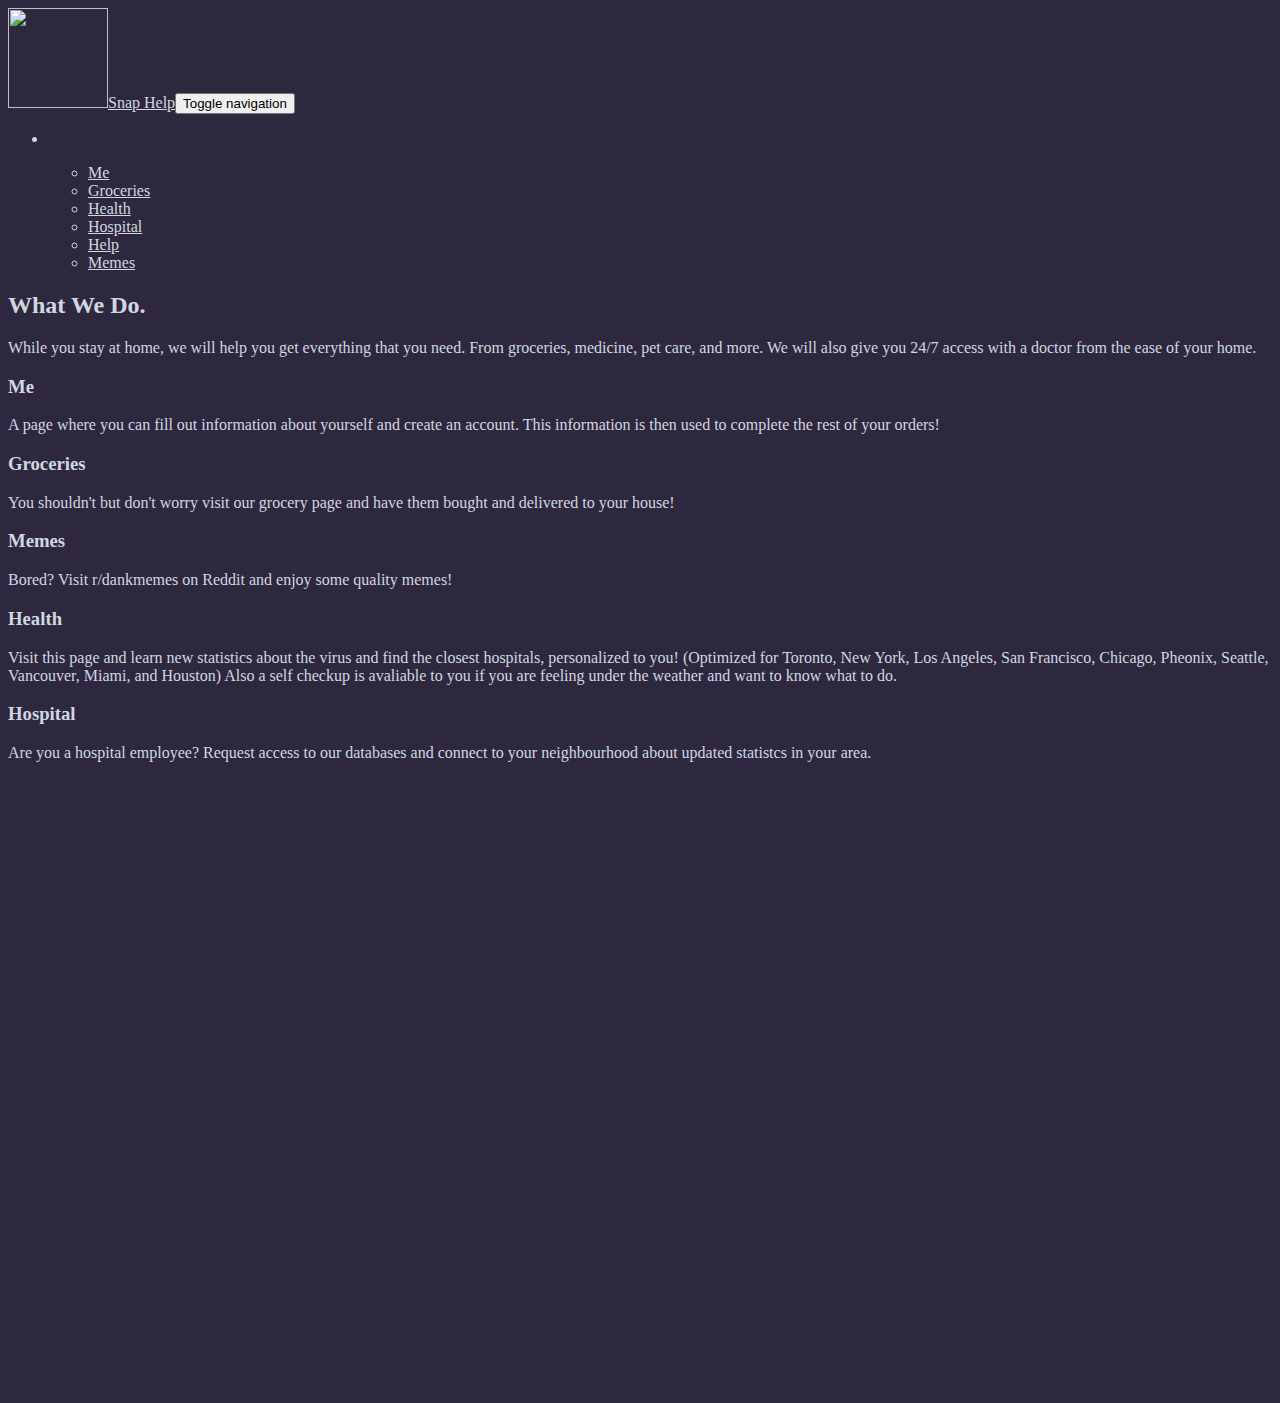
==== help.html @ 86c21951 "Final" ====
<!DOCTYPE html>
<html lang="en">

<head>
    <meta charset="utf-8">
    <meta name="viewport" content="width=device-width, initial-scale=1.0, shrink-to-fit=no">
    <title>Snap Help</title>
    <link rel="stylesheet" href="assets/bootstrap/css/bootstrap.min.css">
    <link rel="stylesheet" href="https://fonts.googleapis.com/css?family=Bitter:400,700">
    <link rel="stylesheet" href="https://fonts.googleapis.com/css?family=Source+Sans+Pro:300,400,700">
    <link rel="stylesheet" href="assets/css/Features-Boxed.css">
    <link rel="stylesheet" href="assets/css/Header-Blue.css">
    <link rel="stylesheet" href="assets/css/Header-Dark.css">
    <link rel="stylesheet" href="assets/css/Navigation-Clean.css">
</head>
<body style="background-color: #2d283e;color: #d1d7e0;">
    <div>
        <div class="header-dark">
            <nav class="navbar navbar-dark navbar-expand-lg navigation-clean-search">
                <div class="container"><img style="width: 10;height: 10;" src="assets2/img/box.png" width="100" height="100"><a class="navbar-brand" style="color: #d1d7e0;" href="index.html">Snap Help</a><button data-toggle="collapse" class="navbar-toggler" data-target="#navcol-1"><span class="sr-only">Toggle navigation</span><span class="navbar-toggler-icon"></span></button>
                    <div
                        class="collapse navbar-collapse" id="navcol-1">
                        <ul class="nav navbar-nav">
                            <li class="nav-item" role="presentation"></li>
                        </ul>
                        <form class="form-inline mr-auto" target="_self">
                            <div class="form-group"><label for="search-field"></label></div>
                        </form><span class="navbar-text"></span>
                        <ul class="nav navbar-nav">
                            <ul class="nav navbar-nav">
                                <li class="nav-item" role="presentation"><a class="nav-link active" href="me.html" style="color: #d1d7e0;">Me</a></li>
                                <li class="nav-item" role="presentation"><a class="nav-link" href="groceries.html" style="color: #d1d7e0;">Groceries</a></li>
                                <li class="nav-item" role="presentation"><a class="nav-link active" href="health.html" style="color: #d1d7e0;">Health</a></li>
                                <li class="nav-item" role="presentation"><a class="nav-link" href="hospital.html" style="color: #d1d7e0;">Hospital</a></li>
                                <li class="nav-item" role="presentation"><a class="nav-link" href="help.html" style="color: #d1d7e0;">Help</a></li>
                                <li class="nav-item" role="presentation"><a class="nav-link active" href="https://www.reddit.com/r/dankmemes/" style="color: #d1d7e0;">Memes</a></li>
                            </ul>
                        </ul>
                </div>
        </div>
        </nav>
        <div class="container hero">
            <div class="row">
                <div class="col-md-8 offset-md-2">
                    <div class="intro">
                        <h2 class="text-center" style="color: #d1d7e0;">What We Do.</h2>
                        <p class="text-center" style="color: #d1d7e0;">While you stay at home, we will help you get everything that you need. From groceries, medicine, pet care, and more. We will also give you 24/7 access with a doctor from the ease of your home.</p>
                    </div>
                    <div class="row justify-content-center features">
                        <div class="col-sm-6 col-md-5 col-lg-4 item">
                            <div class="box">
                                <h3 class="name">Me</h3>
                                <p class="description" style="color: #d1d7e0;"> A page where you can fill out information about yourself and create an account. This information is then used to complete the rest of your orders!</p>
                            </div>
                        </div>
                        <div class="col-sm-6 col-md-5 col-lg-4 item">
                            <div class="box">
                                <h3 class="name" style="color: #d1d7e0;">Groceries</h3>
                                <p class="description" style="color: #d1d7e0;">You shouldn't but don't worry visit our grocery page and have them bought and delivered to your house!</p>
                            </div>
                        </div>
                        <div class="col-sm-6 col-md-5 col-lg-4 item">
                            <div class="box">
                                <h3 class="name" style="color: #d1d7e0;">Memes</h3>
                                <p class="description" style="color: #d1d7e0;">Bored? Visit r/dankmemes on Reddit and enjoy some quality memes! </p>
                            </div>
                        </div>
                        <div class="col-sm-6 col-md-5 col-lg-4 item">
                            <div class="box">
                                <h3 class="name" style="color: #d1d7e0;">Health</h3>
                                <p class="description" style="color: #d1d7e0;"> Visit this page and learn new statistics about the virus and find the closest hospitals, personalized to you! (Optimized for Toronto, New York, Los Angeles, San Francisco, Chicago, Pheonix, Seattle, Vancouver, Miami, and Houston) Also a self checkup is avaliable to you if you are feeling under the weather and want to know what to do. </p>
                            </div>
                        </div>
                        <div class="col-sm-6 col-md-5 col-lg-4 item">
                            <div class="box">
                                <h3 class="name" style="color: #d1d7e0;">Hospital<br></h3>
                                <p class="description" style="color: #d1d7e0;">Are you a hospital employee? Request access to our databases and connect to your neighbourhood about updated statistcs in your area.</p>
                            </div>
                        </div>
                    </div>
                </div>
            </div>
        </div>
    </div>
    </div>
    <script src="assets/js/jquery.min.js"></script>
    <script src="assets/bootstrap/js/bootstrap.min.js"></script>
    <iframe class = "help-row" width="900" height="600" class="video" src="https://www.youtube.com/embed/dQw4w9WgXcQ" frameborder="0" allow="accelerometer; autoplay; encrypted-media; gyroscope; picture-in-picture" allowfullscreen></iframe>
</body>

</html>
---- assets/css/Navigation-Clean.css ----
.navigation-clean {
  background: #fff;
  padding-top: .75rem;
  padding-bottom: .75rem;
  color: #333;
  border-radius: 0;
  box-shadow: none;
  border: none;
  margin-bottom: 0;
}

@media (min-width:768px) {
  .navigation-clean {
    padding-top: 1rem;
    padding-bottom: 1rem;
  }
}

.navigation-clean .navbar-brand {
  font-weight: bold;
  color: inherit;
}

.navigation-clean .navbar-brand:hover {
  color: #222;
}

.navigation-clean.navbar-dark .navbar-brand:hover {
  color: #f0f0f0;
}

.navigation-clean .navbar-brand img {
  height: 100%;
  display: inline-block;
  margin-right: 10px;
  width: auto;
}

.navigation-clean .navbar-toggler {
  border-color: #ddd;
}

.navigation-clean .navbar-toggler:hover, .navigation-clean .navbar-toggler:focus {
  background: none;
}

.navigation-clean.navbar-dark .navbar-toggler {
  border-color: #555;
}

.navigation-clean .navbar-toggler {
  color: #888;
}

.navigation-clean.navbar-dark .navbar-toggler {
  color: #eee;
}

.navigation-clean .navbar-collapse, .navigation-clean .form-inline {
  border-top-color: #ddd;
}

.navigation-clean.navbar-dark .navbar-collapse, .navigation-clean.navbar-dark .form-inline {
  border-top-color: #333;
}

.navigation-clean .navbar-nav > .active > a, .navigation-clean .navbar-nav > .show > a {
  background: none;
  box-shadow: none;
}

.navigation-clean.navbar-light .navbar-nav .nav-link.active, .navigation-clean.navbar-light .navbar-nav .nav-link.active:focus, .navigation-clean.navbar-light .navbar-nav .nav-link.active:hover {
  color: #d1d7e0;
  box-shadow: none;
  background: none;
  pointer-events: none;
}

.navigation-clean.navbar .navbar-nav .nav-link {
  padding-left: 18px;
  padding-right: 18px;
  color: #d1d7e0;
}

.navigation-clean.navbar-light .navbar-nav .nav-link {
  color: #465765;
}

.navigation-clean.navbar-light .navbar-nav .nav-link:focus, .navigation-clean.navbar-light .navbar-nav .nav-link:hover {
  color: #d1d7e0 !important;
  background-color: transparent;
}

.navigation-clean .navbar-nav > li > .dropdown-menu {
  margin-top: -5px;
  box-shadow: none;
  background-color: #fff;
  border-radius: 2px;
}

@media (min-width:768px) {
  .navigation-clean .navbar-nav .show .dropdown-menu {
    box-shadow: 0 4px 8px rgba(0,0,0,.1);
  }
}

@media (max-width:767px) {
  .navigation-clean .navbar-nav .show .dropdown-menu .dropdown-item {
    color: #37434d;
    padding-top: .8rem;
    padding-bottom: .8rem;
    line-height: 1;
  }
}

.navigation-clean .dropdown-menu .dropdown-item:focus, .navigation-clean .dropdown-menu .dropdown-item {
  line-height: 2;
  color: #37434d;
}

.navigation-clean .dropdown-menu .dropdown-item:focus, .navigation-clean .dropdown-menu .dropdown-item:hover {
  background: #eee;
  color: inherit;
}

.navigation-clean.navbar-dark {
  background-color: #1f2021;
  color: #fff;
}

.navigation-clean.navbar-dark .navbar-nav a.active, .navigation-clean.navbar-dark .navbar-nav a.active:focus, .navigation-clean.navbar-dark .navbar-nav a.active:hover {
  color: #8f8f8f;
  box-shadow: none;
  background: none;
  pointer-events: none;
}

.navigation-clean.navbar-dark .navbar-nav .nav-link {
  color: #dfe8ee;
}

.navigation-clean.navbar-dark .navbar-nav .nav-link:focus, .navigation-clean.navbar-dark .navbar-nav .nav-link:hover {
  color: #fff;
  background-color: transparent;
}

.navigation-clean.navbar-dark .navbar-nav > li > .dropdown-menu {
  background-color: #1f2021;
}

.navigation-clean.navbar-dark .dropdown-menu .dropdown-item:focus, .navigation-clean.navbar-dark .dropdown-menu .dropdown-item {
  color: #f2f5f8;
}

.navigation-clean.navbar-dark .dropdown-menu .dropdown-item:focus, .navigation-clean.navbar-dark .dropdown-menu .dropdown-item:hover {
  background: #363739;
}

@media (max-width:767px) {
  .navigation-clean.navbar-dark .navbar-nav .show .dropdown-menu .dropdown-item {
    color: #fff;
  }
}

.help-row {
	display:flex;
	justify-content: center;
	align-items: center;
	margin-left:auto;
	margin-right:auto;
	margin-bottom:25px;
}
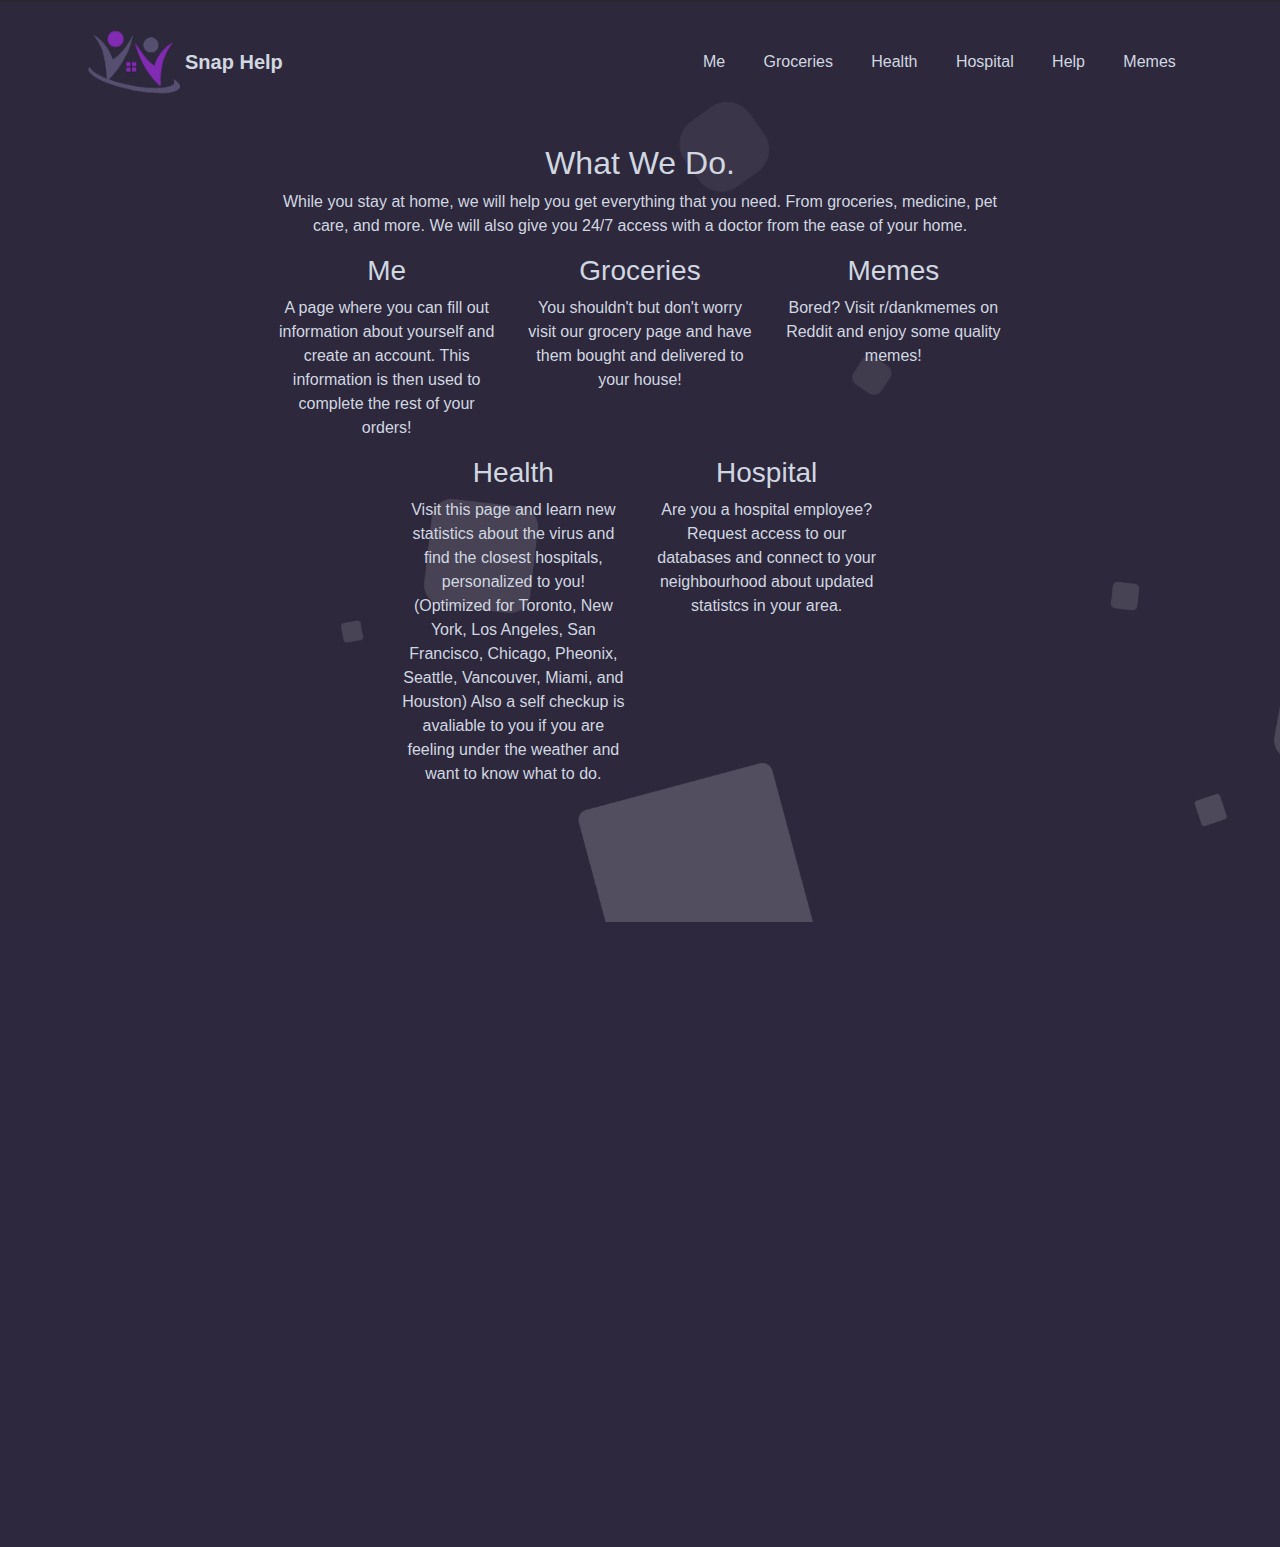
==== commit d7fbf6b4: "Final" ====
--- a/help.html
+++ b/help.html
@@ -85,7 +85,6 @@
     </div>
     <script src="assets/js/jquery.min.js"></script>
     <script src="assets/bootstrap/js/bootstrap.min.js"></script>
-    <iframe class = "help-row" width="900" height="600" class="video" src="https://www.youtube.com/embed/dQw4w9WgXcQ" frameborder="0" allow="accelerometer; autoplay; encrypted-media; gyroscope; picture-in-picture" allowfullscreen></iframe>
-</body>
+    <iframe class = "help-row" width="900" height="600" class="video" src="https://www.youtube.com/embed/dQw4w9WgXcQ" frameborder="0" allow="accelerometer; autoplay; encrypted-media; gyroscope; picture-in-picture" allowfullscreen></iframe></body>
 
 </html>--- a/assets/css/Features-Boxed.css
+++ b/assets/css/Features-Boxed.css
@@ -0,0 +1,78 @@
+.features-boxed {
+  color: #313437;
+  background-color: #eef4f7;
+}
+
+.features-boxed p {
+  color: #7d8285;
+}
+
+.features-boxed h2 {
+  font-weight: bold;
+  margin-bottom: 40px;
+  padding-top: 40px;
+  color: inherit;
+}
+
+@media (max-width:767px) {
+  .features-boxed h2 {
+    margin-bottom: 25px;
+    padding-top: 25px;
+    font-size: 24px;
+  }
+}
+
+.features-boxed .intro {
+  font-size: 16px;
+  max-width: 500px;
+  margin: 0 auto;
+}
+
+.features-boxed .intro p {
+  margin-bottom: 0;
+}
+
+.features-boxed .features {
+  padding: 50px 0;
+}
+
+.features-boxed .item {
+  text-align: center;
+}
+
+.features-boxed .item .box {
+  text-align: center;
+  padding: 30px;
+  background-color: #fff;
+  margin-bottom: 30px;
+}
+
+.features-boxed .item .icon {
+  font-size: 60px;
+  color: #1485ee;
+  margin-top: 20px;
+  margin-bottom: 35px;
+}
+
+.features-boxed .item .name {
+  font-weight: bold;
+  font-size: 18px;
+  margin-bottom: 8px;
+  margin-top: 0;
+  color: inherit;
+}
+
+.features-boxed .item .description {
+  font-size: 15px;
+  margin-top: 15px;
+  margin-bottom: 20px;
+}
+
+.h3, h3 {
+  color: #d1d7e0;
+}
+
+.name, .description {
+  text-align: center;
+}
+
--- a/assets/css/Header-Blue.css
+++ b/assets/css/Header-Blue.css
@@ -0,0 +1,224 @@
+.header-blue {
+  background: linear-gradient(135deg, #172a74, #21a9af);
+  background-color: #184e8e;
+  padding-bottom: 80px;
+  font-family: 'Source Sans Pro', sans-serif;
+}
+
+@media (min-width:768px) {
+  .header-blue {
+    padding-bottom: 120px;
+  }
+}
+
+.header-blue .navbar {
+  background: transparent;
+  padding-top: .75rem;
+  padding-bottom: .75rem;
+  color: #fff;
+  border-radius: 0;
+  box-shadow: none;
+  border: none;
+}
+
+@media (min-width:768px) {
+  .header-blue .navbar {
+    padding-top: 1rem;
+    padding-bottom: 1rem;
+  }
+}
+
+.header-blue .navbar .navbar-brand {
+  font-weight: bold;
+  color: inherit;
+}
+
+.header-blue .navbar .navbar-brand:hover {
+  color: #f0f0f0;
+}
+
+.header-blue .navbar .navbar-collapse {
+  border-top: 1px solid rgba(255,255,255,0.3);
+  margin-top: .5rem;
+}
+
+@media (min-width:768px) {
+  .header-blue .navbar .navbar-collapse {
+    border-color: transparent;
+    margin: 0;
+  }
+}
+
+.header-blue .navbar .navbar-collapse span .login {
+  color: #d9d9d9;
+  margin-right: .5rem;
+  text-decoration: none;
+}
+
+.header-blue .navbar .navbar-collapse span .login:hover {
+  color: #fff;
+}
+
+.header-blue .navbar .navbar-toggler {
+  border-color: rgba(255,255,255,0.3);
+}
+
+.header-blue .navbar .navbar-toggler:hover, .header-blue .navbar-toggler:focus {
+  background: none;
+}
+
+@media (min-width: 768px) {
+  .header-blue .navbar-nav .nav-link {
+    padding-left: .7rem;
+    padding-right: .7rem;
+  }
+}
+
+@media (min-width: 992px) {
+  .header-blue .navbar-nav .nav-link {
+    padding-left: 1.2rem;
+    padding-right: 1.2rem;
+  }
+}
+
+.header-blue .navbar.navbar-light .navbar-nav .nav-link {
+  color: #d9d9d9;
+}
+
+.header-blue .navbar.navbar-light .navbar-nav .nav-link:focus, .header-blue .navbar.navbar-light .navbar-nav .nav-link:hover {
+  color: #fcfeff !important;
+  background-color: transparent;
+}
+
+.header-blue .navbar .navbar-nav > li > .dropdown-menu {
+  margin-top: -5px;
+  box-shadow: 0 4px 8px rgba(0,0,0,.1);
+  background-color: #fff;
+  border-radius: 2px;
+}
+
+.header-blue .navbar .dropdown-menu .dropdown-item:focus, .header-blue .navbar .dropdown-menu .dropdown-item {
+  line-height: 2;
+  color: #37434d;
+}
+
+.header-blue .navbar .dropdown-menu .dropdown-item:focus, .header-blue .navbar .dropdown-menu .dropdown-item:hover {
+  background: #ebeff1;
+}
+
+.header-blue .action-button, .header-blue .action-button:not(.disabled):active {
+  border: 1px solid rgba(255,255,255,0.7);
+  border-radius: 40px;
+  color: #ebeff1;
+  box-shadow: none;
+  text-shadow: none;
+  padding: .3rem .8rem;
+  background: transparent;
+  transition: background-color 0.25s;
+  outline: none;
+}
+
+.header-blue .action-button:hover {
+  color: #fff;
+}
+
+.header-blue .navbar .form-inline label {
+  color: #d9d9d9;
+}
+
+.header-blue .navbar .form-inline .search-field {
+  display: inline-block;
+  width: 80%;
+  background: none;
+  border: none;
+  border-bottom: 1px solid transparent;
+  border-radius: 0;
+  color: #ccc;
+  box-shadow: none;
+  color: inherit;
+  transition: border-bottom-color 0.3s;
+}
+
+.header-blue .navbar .form-inline .search-field:focus {
+  border-bottom: 1px solid #ccc;
+}
+
+.header-blue .hero {
+  margin-top: 20px;
+  text-align: center;
+}
+
+@media (min-width:768px) {
+  .header-blue .hero {
+    margin-top: 60px;
+    text-align: left;
+  }
+}
+
+.header-blue .hero h1 {
+  color: #fff;
+  font-size: 40px;
+  margin-top: 0;
+  margin-bottom: 15px;
+  font-weight: 300;
+  line-height: 1.4;
+}
+
+@media (min-width:992px) {
+  .header-blue .hero h1 {
+    margin-top: 190px;
+    margin-bottom: 24px;
+    line-height: 1.2;
+  }
+}
+
+.header-blue .hero p {
+  color: rgba(255,255,255,0.8);
+  font-size: 20px;
+  margin-bottom: 30px;
+  font-weight: 300;
+}
+
+.header-blue .phone-holder {
+  text-align: right;
+}
+
+.header-blue div.iphone-mockup {
+  position: relative;
+  max-width: 300px;
+  margin: 20px;
+  display: inline-block;
+}
+
+.header-blue .iphone-mockup img.device {
+  width: 100%;
+  height: auto;
+}
+
+.header-blue .iphone-mockup .screen {
+  position: absolute;
+  width: 88%;
+  height: 77%;
+  top: 12%;
+  border-radius: 2px;
+  left: 6%;
+  border: 1px solid #444;
+  background-color: #aaa;
+  overflow: hidden;
+  background: url(../../assets/img/screen-content-iphone-6.jpg);
+  background-size: cover;
+  background-position: center;
+}
+
+.header-blue .iphone-mockup .screen:before {
+  content: '';
+  background-color: #fff;
+  position: absolute;
+  width: 70%;
+  height: 140%;
+  top: -12%;
+  right: -60%;
+  transform: rotate(-19deg);
+  opacity: 0.2;
+}
+
--- a/assets/css/Header-Dark.css
+++ b/assets/css/Header-Dark.css
@@ -0,0 +1,165 @@
+.header-dark {
+  background: url(../../assets/img/mountain_bg.jpg) #444;
+  background-size: cover;
+  padding-bottom: 80px;
+}
+
+@media (min-width:768px) {
+  .header-dark {
+    padding-bottom: 120px;
+  }
+}
+
+.header-dark .navbar {
+  background: transparent;
+  color: #fff;
+  border-radius: 0;
+  box-shadow: none;
+  border: none;
+}
+
+@media (min-width:768px) {
+  .header-dark .navbar {
+    padding-top: .75rem;
+    padding-bottom: .75rem;
+  }
+}
+
+.header-dark .navbar .navbar-brand {
+  font-weight: bold;
+  color: inherit;
+}
+
+.header-dark .navbar .navbar-brand:hover {
+  color: #f0f0f0;
+}
+
+.header-dark .navbar .navbar-collapse span {
+  margin-top: 5px;
+}
+
+.header-dark .navbar .navbar-collapse span .login {
+  color: #d9d9d9;
+  margin-right: .5rem;
+  text-decoration: none;
+}
+
+.header-dark .navbar .navbar-collapse span .login:hover {
+  color: #fff;
+}
+
+.header-dark .navbar .navbar-toggler {
+  border-color: #747474;
+}
+
+.header-dark .navbar .navbar-toggler:hover, .header-dark .navbar-toggler:focus {
+  background: none;
+}
+
+.header-dark .navbar .navbar-toggler {
+  color: #eee;
+}
+
+.header-dark .navbar .navbar-collapse, .header-dark .navbar .form-inline {
+  border-color: #636363;
+}
+
+@media (min-width: 992px) {
+  .header-dark .navbar.navbar .navbar-nav .nav-link {
+    padding-left: 1.2rem;
+    padding-right: 1.2rem;
+  }
+}
+
+.header-dark .navbar.navbar-dark .navbar-nav .nav-link {
+  color: #d9d9d9;
+}
+
+.header-dark .navbar.navbar-dark .navbar-nav .nav-link:focus, .header-dark .navbar.navbar-dark .navbar-nav .nav-link:hover {
+  color: #fcfeff !important;
+  background-color: transparent;
+}
+
+.header-dark .navbar .navbar-nav > li > .dropdown-menu {
+  margin-top: -5px;
+  box-shadow: 0 4px 8px rgba(0,0,0,.1);
+  background-color: #fff;
+  border-radius: 2px;
+}
+
+.header-dark .navbar .dropdown-menu .dropdown-item:focus, .header-dark .navbar .dropdown-menu .dropdown-item {
+  line-height: 2;
+  font-size: 14px;
+  color: #37434d;
+}
+
+.header-dark .navbar .dropdown-menu .dropdown-item:focus, .header-dark .navbar .dropdown-menu .drodown-item:hover {
+  background: #ebeff1;
+}
+
+.header-dark .navbar .action-button, .header-dark .navbar .action-button:active {
+  background: #208f8f;
+  border-radius: 20px;
+  font-size: inherit;
+  color: #fff;
+  box-shadow: none;
+  border: none;
+  text-shadow: none;
+  padding: .5rem .8rem;
+  transition: background-color 0.25s;
+}
+
+.header-dark .navbar .action-button:hover {
+  background: #269d9d;
+}
+
+.header-dark .navbar .form-inline label {
+  color: #ccc;
+}
+
+.header-dark .navbar .form-inline .search-field {
+  display: inline-block;
+  width: 80%;
+  background: none;
+  border: none;
+  border-bottom: 1px solid transparent;
+  border-radius: 0;
+  color: #ccc;
+  box-shadow: none;
+  color: inherit;
+  transition: border-bottom-color 0.3s;
+}
+
+.header-dark .navbar .form-inline .search-field:focus {
+  border-bottom: 1px solid #ccc;
+}
+
+.header-dark .hero {
+  margin-top: 60px;
+}
+
+@media (min-width:768px) {
+  .header-dark .hero {
+    margin-top: 20px;
+  }
+}
+
+.header-dark .hero h1 {
+  color: #fff;
+  font-family: 'Bitter', serif;
+  font-size: 40px;
+  margin-top: 20px;
+  margin-bottom: 80px;
+}
+
+@media (min-width:768px) {
+  .header-dark .hero h1 {
+    margin-bottom: 50px;
+    line-height: 1.5;
+  }
+}
+
+.header-dark .hero .embed-responsive iframe {
+  background-color: #666;
+}
+
--- a/assets/css/Navigation-Clean.css
+++ b/assets/css/Navigation-Clean.css
@@ -169,5 +169,4 @@
 	margin-left:auto;
 	margin-right:auto;
 	margin-bottom:25px;
-}
-
+}